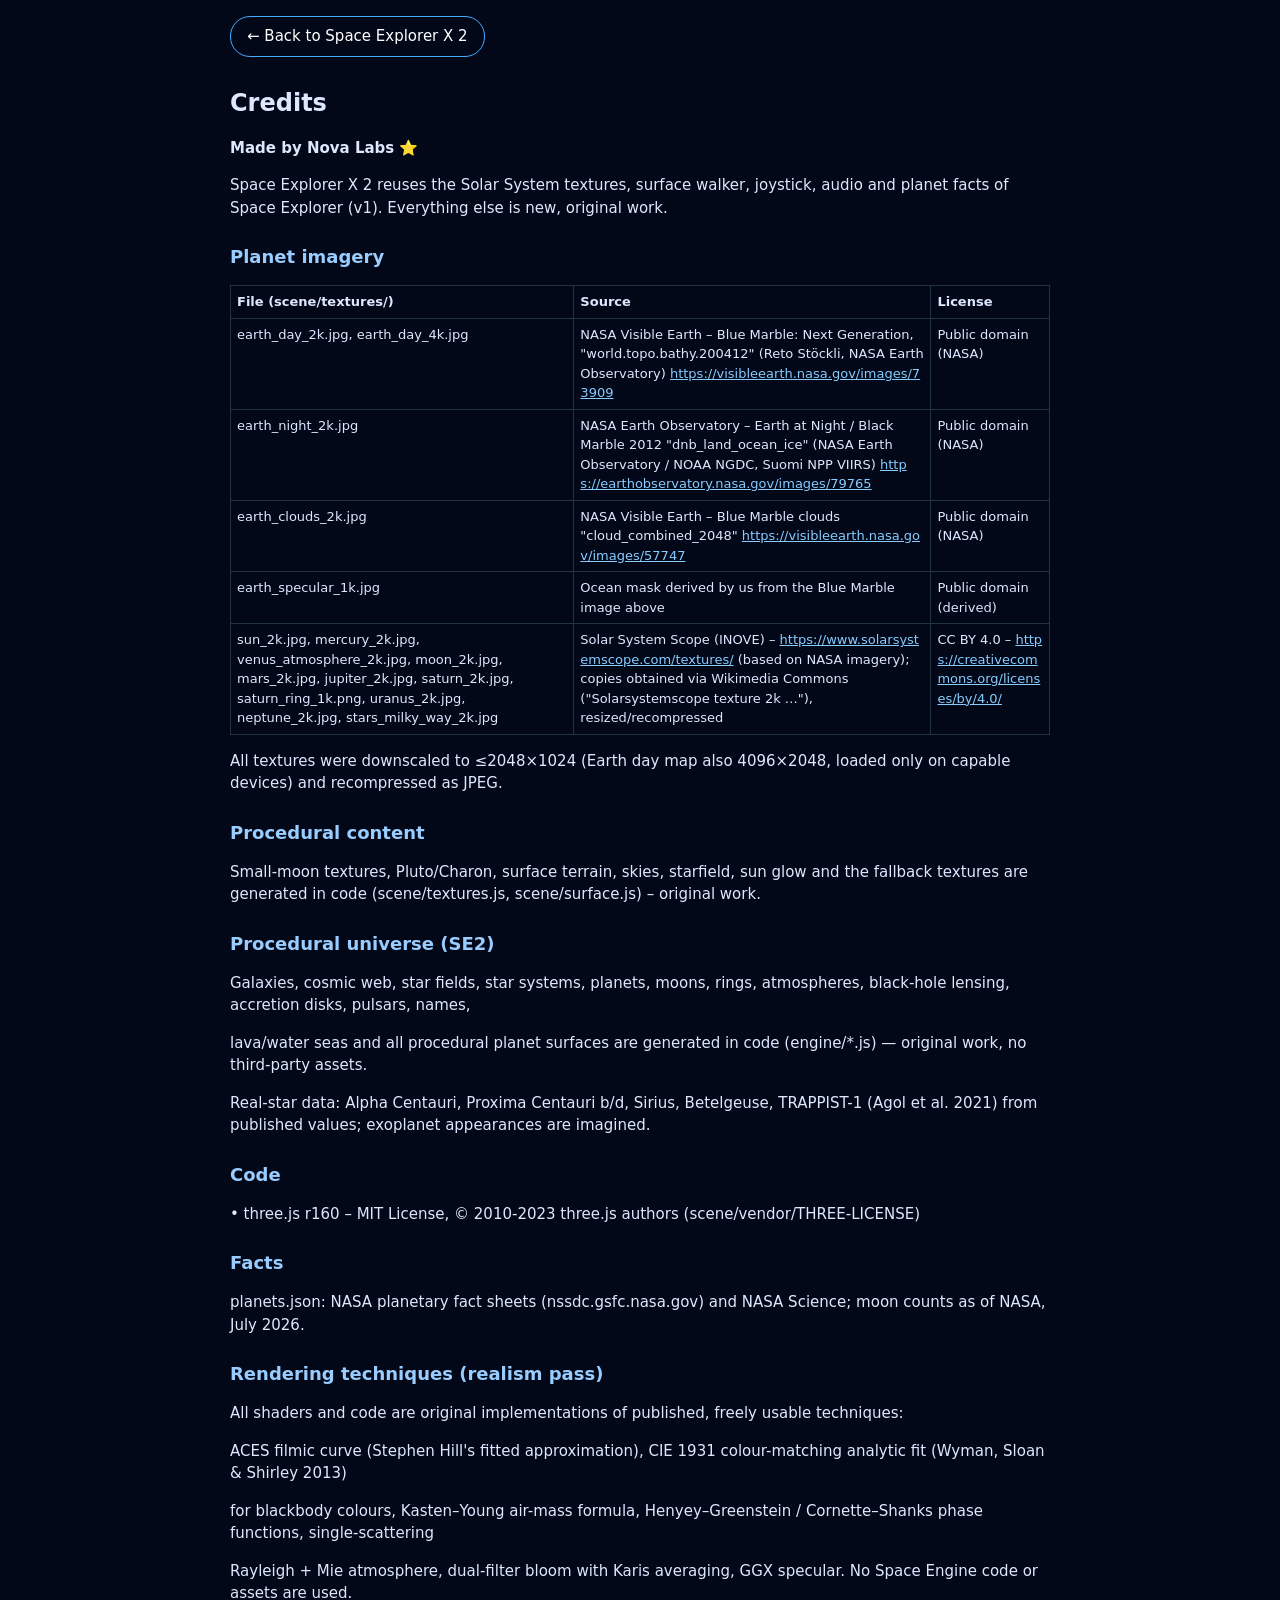
==== credits.html @ ed3889ad "Space Explorer X 2 preview" ====
<!doctype html><html lang="en"><head><meta charset="utf-8"><meta name="viewport" content="width=device-width,initial-scale=1,viewport-fit=cover">
<title>Space Explorer X 2 – Credits &amp; About</title><meta name="robots" content="noindex,nofollow"><link rel="icon" href="data:,">
<style>body{margin:0;padding:max(16px,env(safe-area-inset-top)) max(16px,env(safe-area-inset-right)) 24px max(16px,env(safe-area-inset-left));background:#020818;color:#dde8ff;font:15px/1.5 system-ui,sans-serif}
main{max-width:820px;margin:auto}h1{font-size:24px}h2{font-size:18px;margin-top:24px;color:#9cf}a{color:#8cf;word-break:break-all}
table{border-collapse:collapse;width:100%;font-size:13px;display:block;overflow-x:auto}td,th{border:1px solid #234;padding:6px;vertical-align:top;text-align:left}
.back{display:inline-block;margin-bottom:12px;padding:8px 16px;border:1px solid #4af;border-radius:20px;color:#fff;text-decoration:none}</style></head>
<body><main><a class="back" href="./">← Back to Space Explorer X 2</a>
<h1>Credits</h1>
<p><b>Made by Nova Labs ⭐</b></p>
<p>Space Explorer X 2 reuses the Solar System textures, surface walker, joystick, audio and planet facts of Space Explorer (v1). Everything else is new, original work.</p>
<h2>Planet imagery</h2>
<table>
<tr><th>File (scene/textures/)</th><th>Source</th><th>License</th></tr>
<tr><td>earth_day_2k.jpg, earth_day_4k.jpg</td><td>NASA Visible Earth – Blue Marble: Next Generation, "world.topo.bathy.200412" (Reto Stöckli, NASA Earth Observatory) <a href="https://visibleearth.nasa.gov/images/73909" target="_blank" rel="noopener">https://visibleearth.nasa.gov/images/73909</a></td><td>Public domain (NASA)</td></tr>
<tr><td>earth_night_2k.jpg</td><td>NASA Earth Observatory – Earth at Night / Black Marble 2012 "dnb_land_ocean_ice" (NASA Earth Observatory / NOAA NGDC, Suomi NPP VIIRS) <a href="https://earthobservatory.nasa.gov/images/79765" target="_blank" rel="noopener">https://earthobservatory.nasa.gov/images/79765</a></td><td>Public domain (NASA)</td></tr>
<tr><td>earth_clouds_2k.jpg</td><td>NASA Visible Earth – Blue Marble clouds "cloud_combined_2048" <a href="https://visibleearth.nasa.gov/images/57747" target="_blank" rel="noopener">https://visibleearth.nasa.gov/images/57747</a></td><td>Public domain (NASA)</td></tr>
<tr><td>earth_specular_1k.jpg</td><td>Ocean mask derived by us from the Blue Marble image above</td><td>Public domain (derived)</td></tr>
<tr><td>sun_2k.jpg, mercury_2k.jpg, venus_atmosphere_2k.jpg, moon_2k.jpg, mars_2k.jpg, jupiter_2k.jpg, saturn_2k.jpg, saturn_ring_1k.png, uranus_2k.jpg, neptune_2k.jpg, stars_milky_way_2k.jpg</td><td>Solar System Scope (INOVE) – <a href="https://www.solarsystemscope.com/textures/" target="_blank" rel="noopener">https://www.solarsystemscope.com/textures/</a> (based on NASA imagery); copies obtained via Wikimedia Commons ("Solarsystemscope texture 2k …"), resized/recompressed</td><td>CC BY 4.0 – <a href="https://creativecommons.org/licenses/by/4.0/" target="_blank" rel="noopener">https://creativecommons.org/licenses/by/4.0/</a></td></tr>
</table>
<p>All textures were downscaled to ≤2048×1024 (Earth day map also 4096×2048, loaded only on capable devices) and recompressed as JPEG.</p>
<h2>Procedural content</h2>
<p>Small-moon textures, Pluto/Charon, surface terrain, skies, starfield, sun glow and the fallback textures are generated in code (scene/textures.js, scene/surface.js) – original work.</p>
<h2>Procedural universe (SE2)</h2>
<p>Galaxies, cosmic web, star fields, star systems, planets, moons, rings, atmospheres, black-hole lensing, accretion disks, pulsars, names,</p>
<p>lava/water seas and all procedural planet surfaces are generated in code (engine/*.js) — original work, no third-party assets.</p>
<p>Real-star data: Alpha Centauri, Proxima Centauri b/d, Sirius, Betelgeuse, TRAPPIST-1 (Agol et al. 2021) from published values; exoplanet appearances are imagined.</p>
<h2>Code</h2>
<p>• three.js r160 – MIT License, © 2010-2023 three.js authors (scene/vendor/THREE-LICENSE)</p>
<h2>Facts</h2>
<p>planets.json: NASA planetary fact sheets (nssdc.gsfc.nasa.gov) and NASA Science; moon counts as of NASA, July 2026.</p>
<h2>Rendering techniques (realism pass)</h2>
<p>All shaders and code are original implementations of published, freely usable techniques:</p>
<p>ACES filmic curve (Stephen Hill's fitted approximation), CIE 1931 colour-matching analytic fit (Wyman, Sloan &amp; Shirley 2013)</p>
<p>for blackbody colours, Kasten–Young air-mass formula, Henyey–Greenstein / Cornette–Shanks phase functions, single-scattering</p>
<p>Rayleigh + Mie atmosphere, dual-filter bloom with Karis averaging, GGX specular. No Space Engine code or assets are used.</p>
</main></body></html>
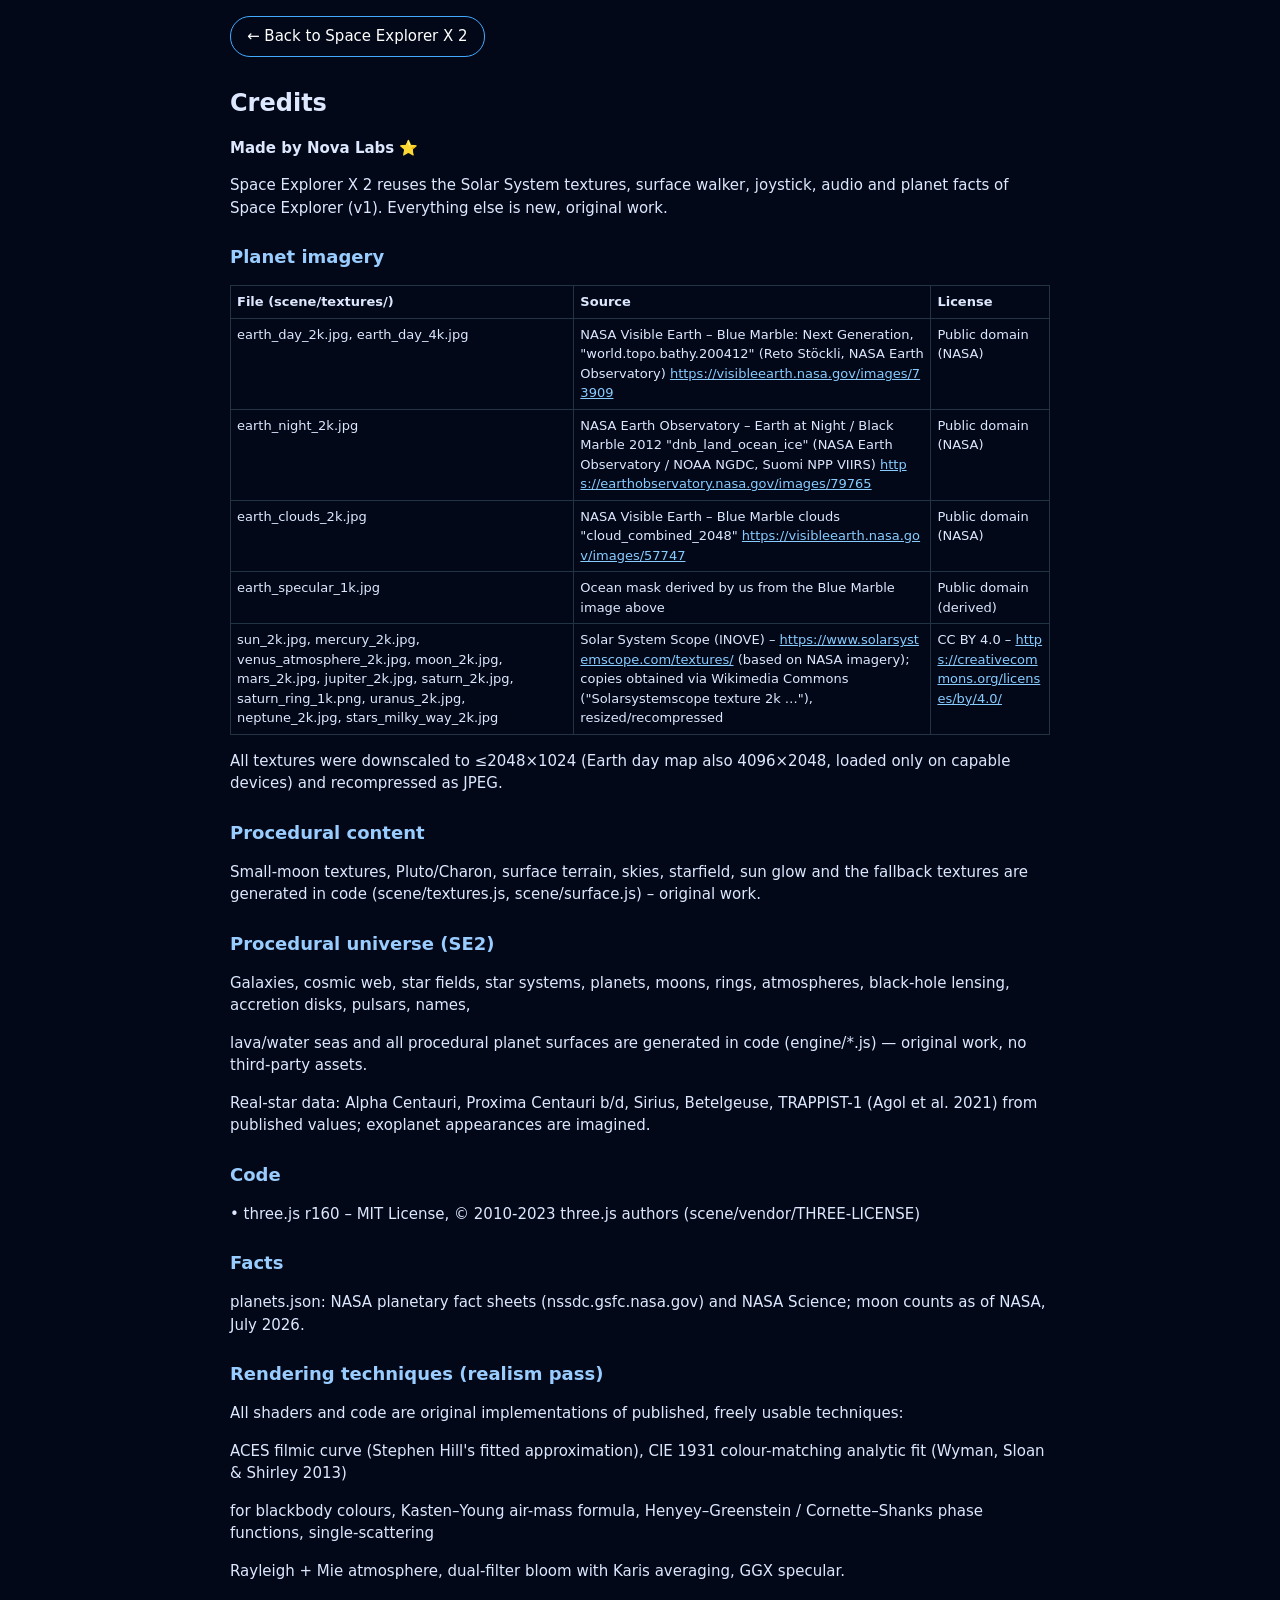
==== commit 7f06db0a: "Tidy credits" ====
--- a/credits.html
+++ b/credits.html
@@ -32,5 +32,5 @@
 <p>All shaders and code are original implementations of published, freely usable techniques:</p>
 <p>ACES filmic curve (Stephen Hill's fitted approximation), CIE 1931 colour-matching analytic fit (Wyman, Sloan &amp; Shirley 2013)</p>
 <p>for blackbody colours, Kasten–Young air-mass formula, Henyey–Greenstein / Cornette–Shanks phase functions, single-scattering</p>
-<p>Rayleigh + Mie atmosphere, dual-filter bloom with Karis averaging, GGX specular. No Space Engine code or assets are used.</p>
+<p>Rayleigh + Mie atmosphere, dual-filter bloom with Karis averaging, GGX specular.</p>
 </main></body></html>
